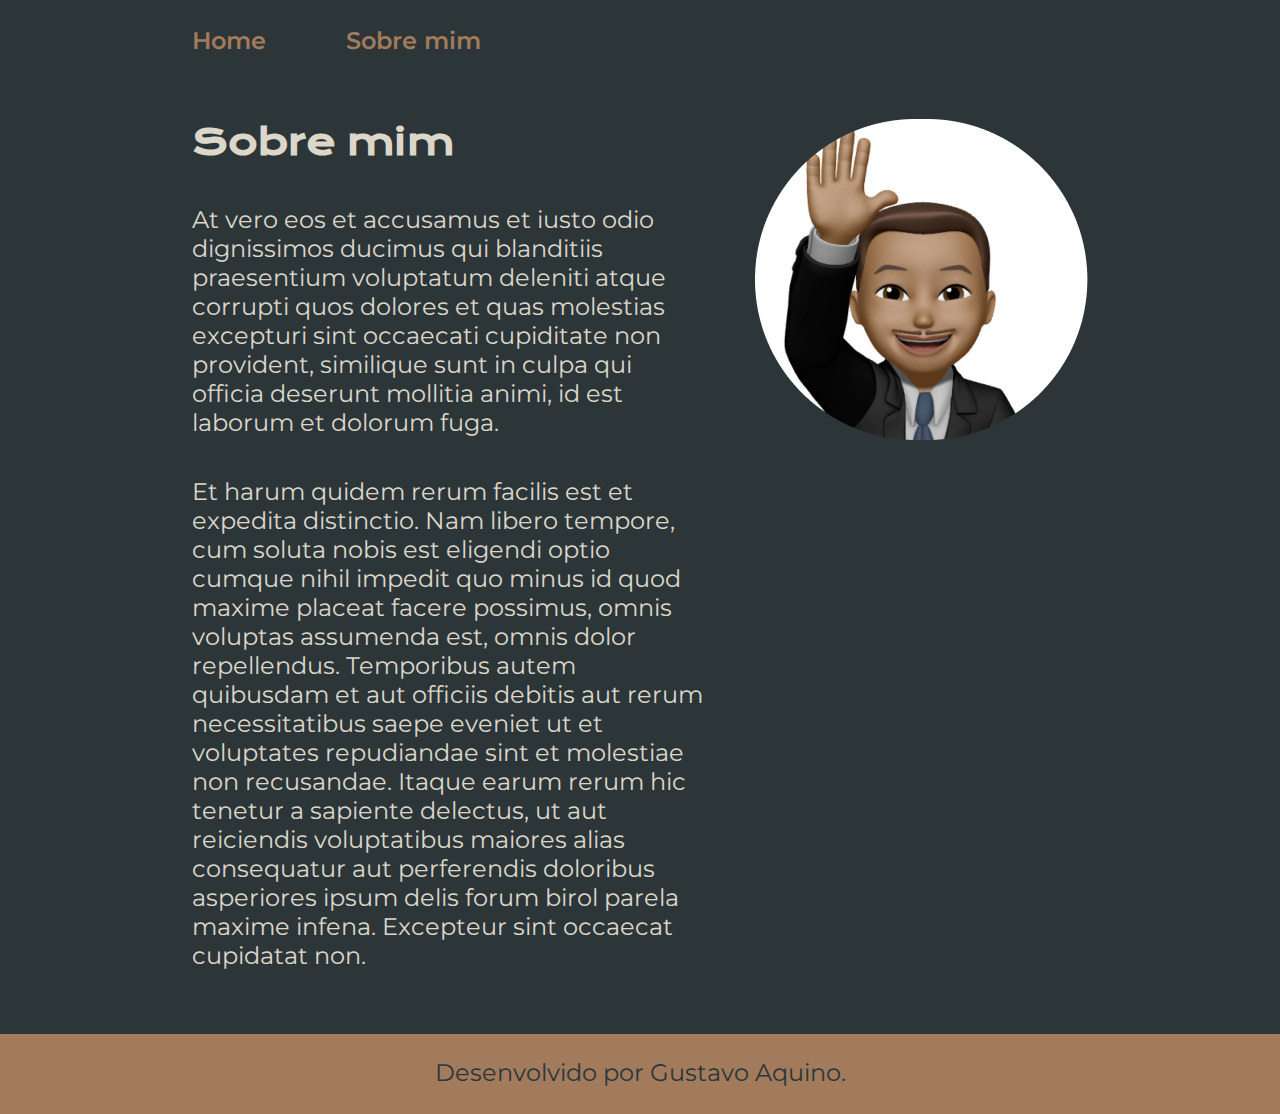
==== profile-prelude/about.html @ 14d42225 "Add files via upload" ====
<!DOCTYPE html>
<html lang="pt-br">
<head>
    <meta charset="UTF-8">
    <meta name="viewport" content="width=device-width, initial-scale=1.0">
    <title>Sobre mim</title>
    <link rel="stylesheet" href="./styles/style.css">
</head>
<body>
    <header class="cabecalho">
        <nav class="cabecalho__menu">
            <a class="cabecalho__menu__link" href="index.html">Home</a>
            <a class="cabecalho__menu__link" href="about.html">Sobre mim</a>
        </nav>
    </header>   

    <main class="apresentacao">
        <section class="apresentacao__conteudo">
            <h1 class="apresentacao__conteudo__titulo">Sobre mim</h1>
            <p class="apresentacao__conteudo__paragrafo">At vero eos et accusamus et iusto odio dignissimos ducimus qui blanditiis praesentium voluptatum deleniti atque corrupti quos dolores et quas molestias excepturi sint occaecati cupiditate non provident, similique sunt in culpa qui officia deserunt mollitia animi, id est laborum et dolorum fuga.</p>
            <p class="apresentacao__conteudo__paragrafo">Et harum quidem rerum facilis est et expedita distinctio. Nam libero tempore, cum soluta nobis est eligendi optio cumque nihil impedit quo minus id quod maxime placeat facere possimus, omnis voluptas assumenda est, omnis dolor repellendus. Temporibus autem quibusdam et aut officiis debitis aut rerum necessitatibus saepe eveniet ut et voluptates repudiandae sint et molestiae non recusandae. Itaque earum rerum hic tenetur a sapiente delectus, ut aut reiciendis voluptatibus maiores alias consequatur aut perferendis doloribus asperiores ipsum delis forum birol parela maxime infena. Excepteur sint occaecat cupidatat non.</p>
        </section>
        <img src="./assets/GustavoAquino.png" alt="Foto Gustavo Aquino">
    </main>

    <footer class="rodape">
        <p class="rodape__texto">Desenvolvido por Gustavo Aquino.</p>
    </footer>
</body>

</html>
---- profile-prelude/styles/style.css ----
@import url('https://fonts.googleapis.com/css2?family=Krona+One&display=swap');
@import url('https://fonts.googleapis.com/css2?family=Krona+One&family=Montserrat&display=swap');
@import url('https://fonts.googleapis.com/css2?family=Krona+One&family=Montserrat:wght@400;600&display=swap');


:root {
    --cor-principal: #2C3639;
    --cor-segundaria:#DCD7C9;
    --cor-terciaria:#A27B5C;
    --cor-hover:#3F4E4F;

    --fonte-principal:'Krona One', sans-serif;
    --fonte-segundaria:'Montserrat', sans-serif;
}
* {
    margin: 0;
    padding: 0;
}
.apresentacao {
    display: flex;
    align-items: start;
    justify-content: space-between;
    gap: 50px;
    padding: 5% 15% ;    
}
.apresentacao__conteudo {
    width: 615px;
    display: flex;
    flex-direction: column;
    gap: 40px;
}
.apresentacao__conteudo__titulo {
    font-size: 36px;
    font-family:var(--fonte-principal)
}
.apresentacao__conteudo__paragrafo {
    font-size: 24px;
    font-family: var(--fonte-segundaria)
}
.apresentacao__conteudo__links {
    display: flex;
    align-items: center;
    flex-direction: column;
    gap: 32px;
}
.apresentacao__conteudo__links__botoes {
    display: flex;
    justify-content: center;
    gap: 16px;
    width: 378px;
    text-align: center;
    border-radius: 8px;
    font-size: 24px;
    font-weight: 600;
    padding: 21.5px 0;
    text-decoration: none;
    color: var(--cor-segundaria);
    font-family: var(--fonte-segundaria);
    border: 2px solid var(--cor-terciaria);
}
.apresentacao__conteudo__links__botoes:hover{
    background-color: var(--cor-hover);
}
.apresentacao__conteudo__links__subtitulo{
    font-size: 24px;
    font-weight: 400;
    font-family: var(--fonte-principal)
}
.rodape{
    background-color:var(--cor-terciaria);
    height: 80px;
}
.rodape__texto{
    text-align: center;
    font-family: var(--fonte-segundaria);
    font-weight: 400;
    font-size: 24px;
    color:var(--cor-principal);
    padding: 24px;
}
body {
    box-sizing: border-box;
    background-color:var(--cor-principal);
    color: var(--cor-segundaria);
}
.titulo-destaque {
    color:var(--cor-terciaria);
}
.cabecalho{
    padding: 2% 0% 0% 15%;
}
.cabecalho__menu{
    display: flex;
    gap: 80px;
}
.cabecalho__menu__link{
    font-family: var(--fonte-segundaria);
    font-size: 24px;
    font-weight: 600;
    color:var(--cor-terciaria);
    text-decoration: none;
}
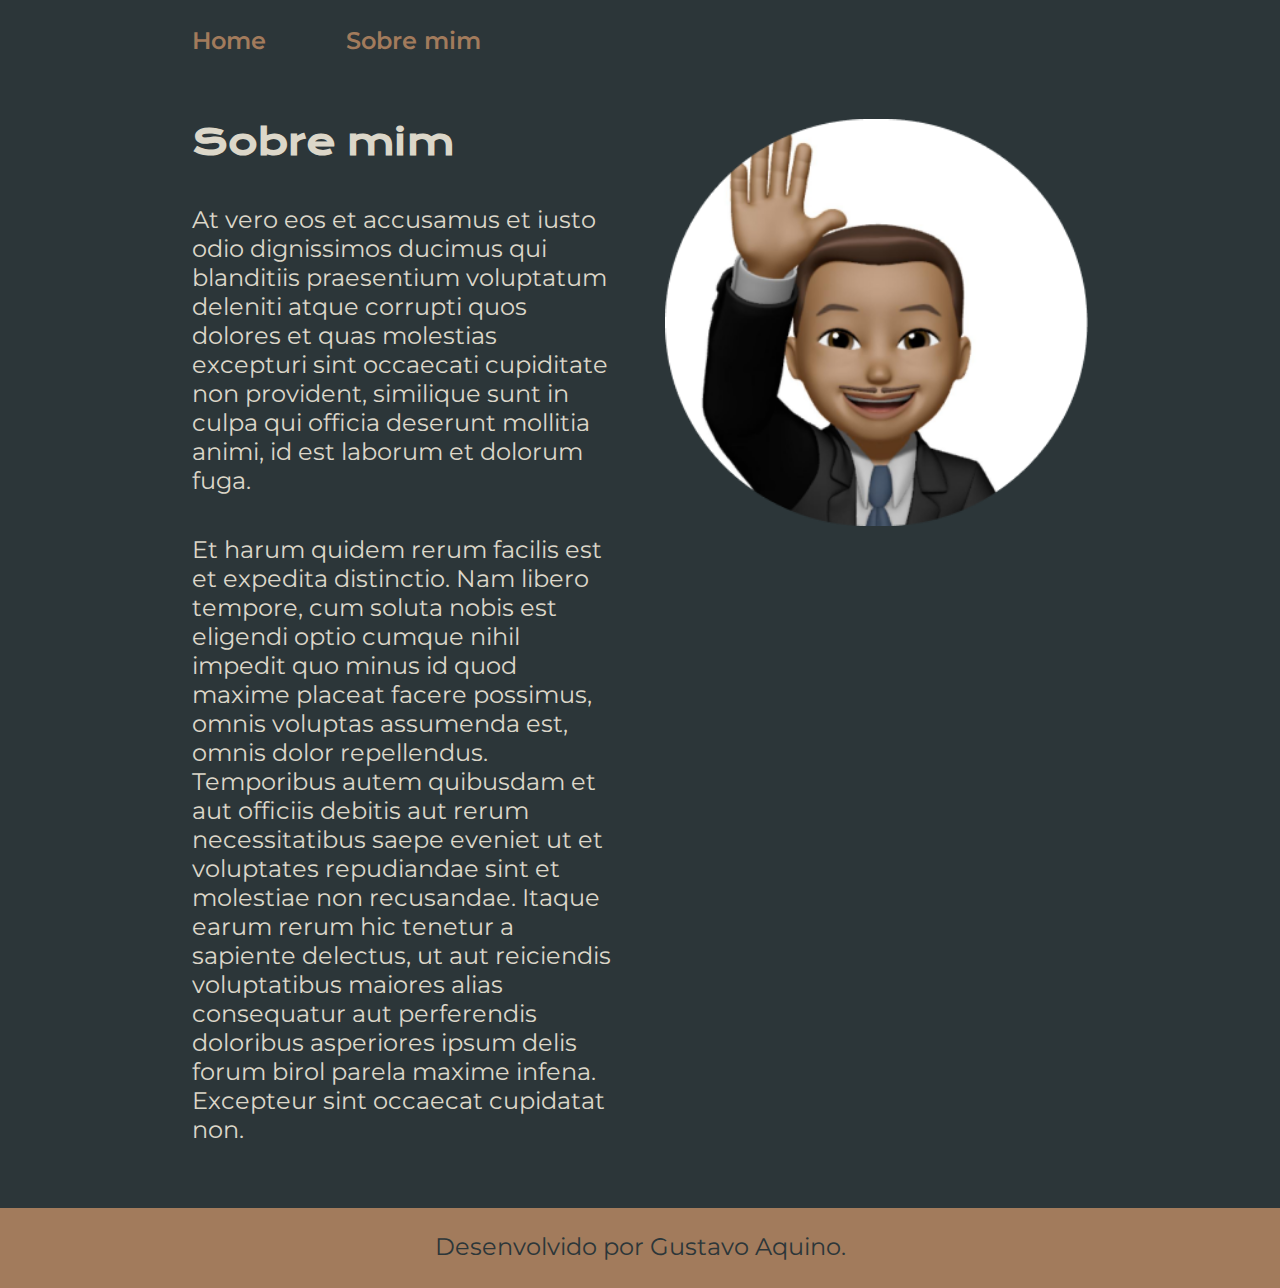
==== commit a18a2ca3: "Add responsividade" ====
--- a/profile-prelude/about.html
+++ b/profile-prelude/about.html
@@ -20,7 +20,7 @@
             <p class="apresentacao__conteudo__paragrafo">At vero eos et accusamus et iusto odio dignissimos ducimus qui blanditiis praesentium voluptatum deleniti atque corrupti quos dolores et quas molestias excepturi sint occaecati cupiditate non provident, similique sunt in culpa qui officia deserunt mollitia animi, id est laborum et dolorum fuga.</p>
             <p class="apresentacao__conteudo__paragrafo">Et harum quidem rerum facilis est et expedita distinctio. Nam libero tempore, cum soluta nobis est eligendi optio cumque nihil impedit quo minus id quod maxime placeat facere possimus, omnis voluptas assumenda est, omnis dolor repellendus. Temporibus autem quibusdam et aut officiis debitis aut rerum necessitatibus saepe eveniet ut et voluptates repudiandae sint et molestiae non recusandae. Itaque earum rerum hic tenetur a sapiente delectus, ut aut reiciendis voluptatibus maiores alias consequatur aut perferendis doloribus asperiores ipsum delis forum birol parela maxime infena. Excepteur sint occaecat cupidatat non.</p>
         </section>
-        <img src="./assets/GustavoAquino.png" alt="Foto Gustavo Aquino">
+        <img class="apresentacao__img" src="./assets/GustavoAquino.png" alt="Foto Gustavo Aquino">
     </main>
 
     <footer class="rodape">
--- a/profile-prelude/styles/style.css
+++ b/profile-prelude/styles/style.css
@@ -24,17 +24,17 @@
     padding: 5% 15% ;    
 }
 .apresentacao__conteudo {
-    width: 615px;
+    width: 50%;
     display: flex;
     flex-direction: column;
     gap: 40px;
 }
 .apresentacao__conteudo__titulo {
-    font-size: 36px;
+    font-size: 2.25rem;
     font-family:var(--fonte-principal)
 }
 .apresentacao__conteudo__paragrafo {
-    font-size: 24px;
+    font-size: 1.5rem;
     font-family: var(--fonte-segundaria)
 }
 .apresentacao__conteudo__links {
@@ -47,10 +47,10 @@
     display: flex;
     justify-content: center;
     gap: 16px;
-    width: 378px;
+    width: 50%;
     text-align: center;
     border-radius: 8px;
-    font-size: 24px;
+    font-size: 1.5rem;
     font-weight: 600;
     padding: 21.5px 0;
     text-decoration: none;
@@ -62,9 +62,12 @@
     background-color: var(--cor-hover);
 }
 .apresentacao__conteudo__links__subtitulo{
-    font-size: 24px;
+    font-size: 1.5rem;
     font-weight: 400;
     font-family: var(--fonte-principal)
+}
+.apresentacao__img {
+    width: 50%;
 }
 .rodape{
     background-color:var(--cor-terciaria);
@@ -74,7 +77,7 @@
     text-align: center;
     font-family: var(--fonte-segundaria);
     font-weight: 400;
-    font-size: 24px;
+    font-size: 1.5rem;
     color:var(--cor-principal);
     padding: 24px;
 }
@@ -95,8 +98,23 @@
 }
 .cabecalho__menu__link{
     font-family: var(--fonte-segundaria);
-    font-size: 24px;
+    font-size: 1.5rem;
     font-weight: 600;
     color:var(--cor-terciaria);
     text-decoration: none;
+}
+@media (max-width: 985px){
+    .cabecalho{
+        padding: 10%;
+    }
+    .cabecalho__menu{
+        justify-content: center;
+    }
+     .apresentacao{
+        flex-direction: column-reverse;
+        align-items: center;
+     }
+     .apresentacao__conteudo{
+        width: auto;
+     }
 }